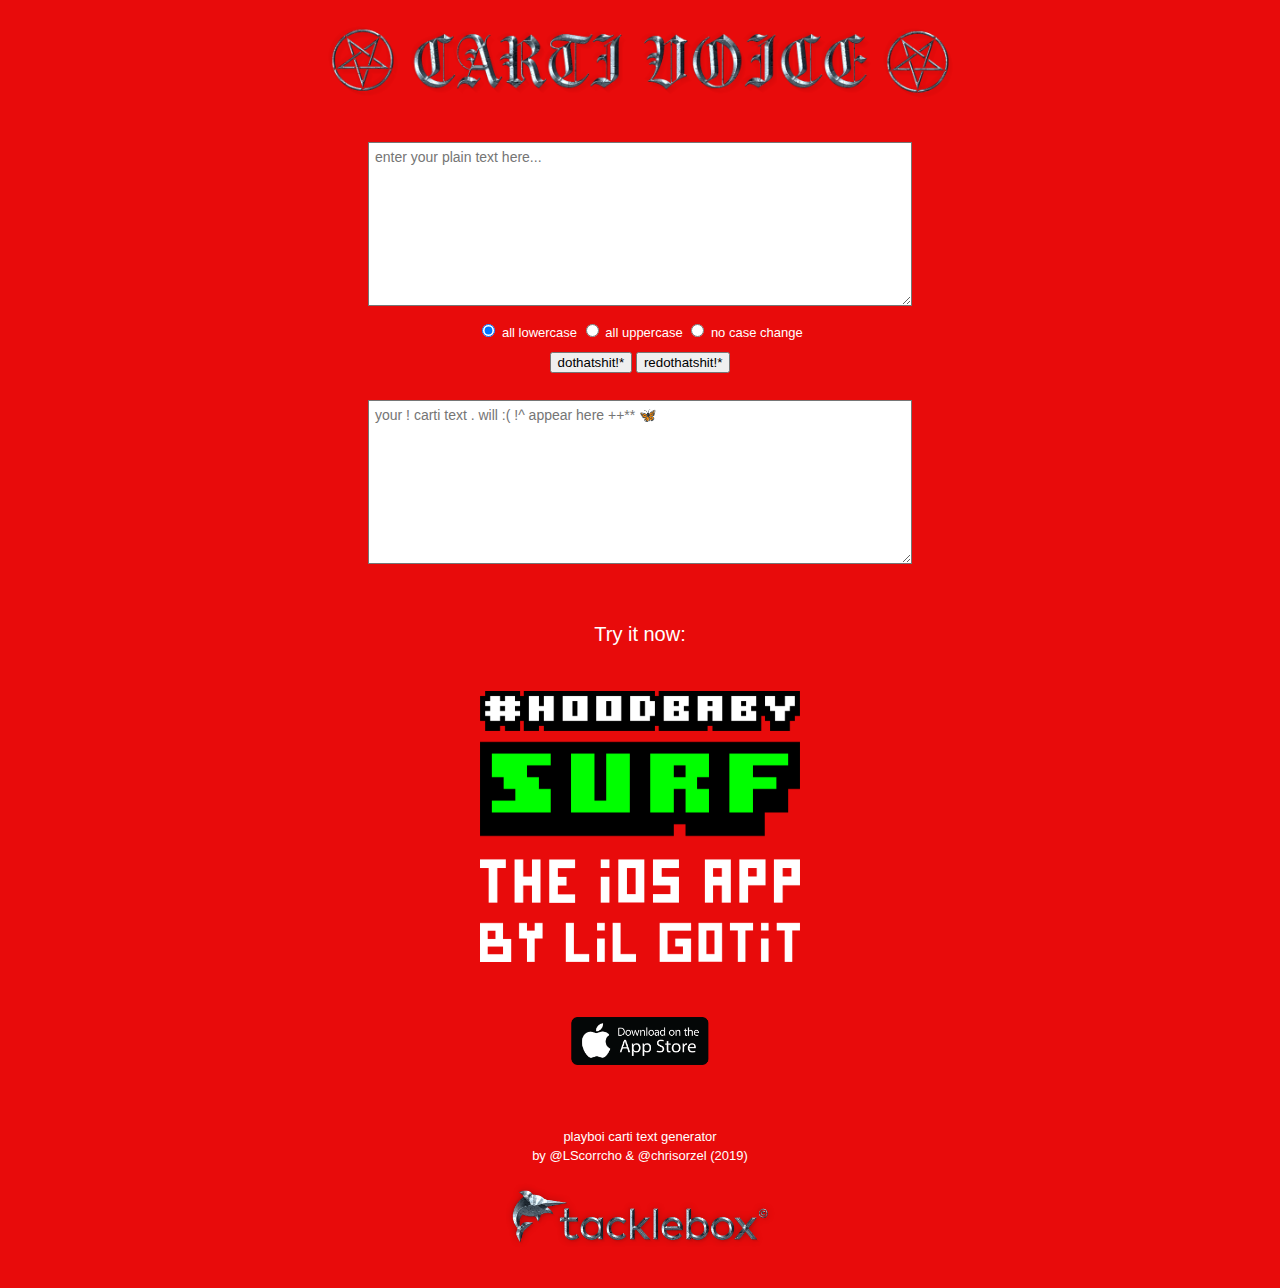
==== index.html @ bd115509 ""hoodbaby surf" ad" ====
<!DOCTYPE html>

<!--
carti voice
NOT AFFILIATED WITH PLAYBOI CARTI !
coded by @lscorrcho // design by @chrisorzel (2019)
-->

<html>
<head>
<meta name="description" content="Playboi Carti text generator.">
<meta name="keywords" content="playboi carti text generator, carti voice, playboi, carti, text, generator">
<meta http-equiv="Content-Type" content="text/html; charset=utf-8">
<meta name="viewport" content="width=650">

<title>carti voice *+ a playboi carti text generator</title>

<link rel="canonical" href="https://cartivoice.com">
<link rel="apple-touch-icon" sizes="180x180" href="/apple-touch-icon.png">
<link rel="icon" type="image/png" sizes="32x32" href="/favicon-32x32.png">
<link rel="icon" type="image/png" sizes="16x16" href="/favicon-16x16.png">
<link rel="manifest" href="/site.webmanifest">
<link rel="mask-icon" href="/safari-pinned-tab.svg" color="#ff0000">
<meta name="msapplication-TileColor" content="#da532c">
<meta name="theme-color" content="#ffffff">

<script async src="//pagead2.googlesyndication.com/pagead/js/adsbygoogle.js"></script>
<script>
  (adsbygoogle = window.adsbygoogle || []).push({
    google_ad_client: "ca-pub-2008939083406434",
    enable_page_level_ads: true
  });
</script>

<style>

html, body, footer {
	text-align: center;
}

html, body {
  height: 100%;
  margin: 0;
}

.wrapper {
  min-height: 100%;
  /* Equal to height of footer */
  /* But also accounting for potential margin-bottom of last child */
  margin-bottom: -140px;
}

.footer,
.push {
  height: 140px;
}

/* logo hover effect on desktop */
@media only screen and (min-width:768px)  {
	#tblogo_img:hover {
  		opacity: 0.5;
	}
}

/* logo hover effect on mobile */
@media only screen and (max-width:768px)  {
	#tblogo_img:active {
  		opacity: 0.5;
	}
}


body, footer, textarea {
	background-color: #e80b0b;
	font-family: "HelveticaNeue-Light", "Helvetica Neue Light", "Helvetica Neue", Helvetica, Arial, "Lucida Grande", sans-serif; 
   	font-weight: 300;
   	color: #ffffff;
}

#logo {
	padding-top: 20px;
	padding-bottom: 20px;
}

div {
    padding: 6px;
    font-size: 13px;
}

textarea {
    padding: 6px;
    font-size:14px;
    color: black;
    background-color: #ffffff;
    width:530px;
    height:150px;
    /* border:1px solid #ffffff; */
}

@media only screen and (max-width: 768px) {
	textarea {
		font-size: 22px;
	}
}

h1 {
	padding: 6px;
	font-size: 30px;
}


.footer {
  	/* position: fixed; */
	/* padding-left: 13px; */
	padding-bottom: 20px;
  	width: 100%;
	z-index: -1;
	font-size: 13px;
	line-height: 1.4;
}

/* begin hoodbaby ad properties */
#hoodbabyad {
	padding-top: 50px;
	padding-bottom: 20px;
	font-size: 20px;
}

#hoodbaby_logo {
	padding-top: 25px;
}

#download_appstore {
	padding-top: 30px;
}

/* end hoodbaby ad properties */

</style>

<script type="text/javascript">

function cartify() {
	// get the original text
	var userInput = document.getElementById("userinput").value;
	
	var cartiOutput = userInput;
	
	// replace line break with linebreak AND SPACE
	cartiOutput = cartiOutput.replace(/(\r\n|\n|\r)/gm," \n");
	
	var words = cartiOutput.split(' ');
	cartiOutput = "";
	var wordSeperator = "";
	var rand = 1;
	var lastWordSeperated = false;
	for (var i = 0; i < words.length; i++) {
		// probability 2/3 that there will be some sort of non-space separator after a word
		// if the last word has a separator, this one won't
		// unless there's less than 25 words
		if (words.length < 25) {
			lastWordSeperated = false;
		}
		rand = Math.floor(Math.random() * 3);
		if (rand != 1 && !lastWordSeperated) {
			rand = Math.floor(Math.random() * 21);
			if (rand == 0) {
				wordSeperator = " ++** ";
			} else if (rand == 1) {
				wordSeperator = " *! +:) ";
			} else if (rand == 2) {
				wordSeperator = " +* ";
			} else if (rand == 3) {
				wordSeperator = "\! ";
			} else if (rand == 4) {
				wordSeperator = " +:) ";
			} else if (rand == 5) {
				wordSeperator = " **!++ ";
			} else if (rand == 6) {
				wordSeperator = "🦋 ";
			} else if (rand == 7) {
				wordSeperator = " ** - ";
			} else if (rand == 8) {
				wordSeperator = "🖤& * ";
			} else if (rand == 9) {
				wordSeperator = " ..$ ";
			} else if (rand == 10 || rand == 19) {
				wordSeperator = " :( 💕 ";
			} else if (rand == 11) {
				wordSeperator = " *^! ";
			} else if (rand == 12) {
				wordSeperator = " :) xo! ";
			} else if (rand == 13) {
				wordSeperator = " ^ 🦋* !+  ";
			} else if (rand == 14) {
				wordSeperator = " * ok !+";
			} else if (rand == 15) {
				wordSeperator = " ok! ";
			} else if (rand == 16) {
				wordSeperator = " . ";
			} else if (rand == 17) {
				wordSeperator = " 💔 ";
			} else if (rand == 18) {
				wordSeperator = " :( ";
			} else if (rand == 20) {
				wordSeperator = " 💔 +** ";
			}
			lastWordSeperated = true;
		} else { // otherwise it's just a space
			wordSeperator = " ";
			lastWordSeperated = false;
		}
		cartiOutput += words[i] + wordSeperator;
	}
	
	// look for all the punctuation, and add a space before it
	cartiOutput = cartiOutput.replace(/!/g, ' !')
	cartiOutput = cartiOutput.replace(/\?/g, ' \?');
	cartiOutput = cartiOutput.replace(/,/g, ' ,');
	cartiOutput = cartiOutput.replace(/\./g, ' .');
	
	// 4 different beginnings
	rand = Math.floor(Math.random() * 4);
	var beginning = "";
	if (rand == 0) {
		beginning = "*  *";
	} else if (rand == 1) {
		beginning = "*+!:) !!";
	} else if (rand == 2) {
		beginning = "🦋🦋🦋";
	} else if (rand == 3) {
		beginning = "+* ok ! 🖤"
	}
	
	cartiOutput = beginning + "\n" + cartiOutput;
	
	// 6 different endings
	rand = Math.floor(Math.random() * 6);
	var ending = "\n";
	if (rand == 0) {
		ending += "ok ! * +";
	} else if (rand == 1) {
		ending += "*+ _ SLATT !";
	} else if (rand == 2) {
		ending += "+:)  🍄🍄🍄";
	} else if (rand == 3) {
		ending += "++** +:) love ! Lit **!++";
	} else if (rand == 4) {
		ending += "* SLATT _ !";
	} else if (rand == 5) {
		ending += "++ 🖤#love *";
	}
	
	cartiOutput += ending;
	
	// change case (upper/lower) if necessary
	
	if (document.getElementById('upper').checked) {
  		cartiOutput = cartiOutput.toUpperCase();
	}
	else if (document.getElementById('lower').checked) {
		cartiOutput = cartiOutput.toLowerCase();
	}

	document.getElementById("cartitext").value = cartiOutput;
	
	document.getElementById("cartitext").style.height = "100px";
	
	document.getElementById("cartitext").style.height = (document.getElementById("cartitext").scrollHeight) + "px";
}

</script>

</head>
<body>

<div class="wrapper">

<div id="logo">
<img src="./textgenimg/cartivoice.png" alt="Carti Text Generator" width="625px" >
</div>

<br>
<div id="plaintextarea">
<textarea id="userinput" placeholder="enter your plain text here...">
</textarea>
</div>
<div id="caseselection">
	<input type="radio" id="lower" name="case" value="lower" checked="checked"> all lowercase
  	<input type="radio" id="upper" name="case" value="upper"> all uppercase
  	<input type="radio" id="nochange" name="case" value="nochange"> no case change 
</div>

<div id="buttonsarea">
<button onclick="cartify()" id="dothatshit">dothatshit!*</button>
<button onclick="cartify()" id="redothatshit">redothatshit!*</button>

</div>
<br>
<div id="cartitextarea">
<textarea id="cartitext" placeholder="your ! carti text . will :( !^ appear here ++** 🦋" readonly>
</textarea>
</div>

<!-- start hoodbaby surf ad -->
<div id="hoodbabyad">
Try it now:
<p><a href="https://apps.apple.com/us/app/hoodbabysurf/id1469347552?ls=1" target="_blank"><img id="hoodbaby_logo" alt="#HoodBaby Surf" src="./textgenimg/hoodbaby_logo.png" width="320px"></a>
<p><a href="https://apps.apple.com/us/app/hoodbabysurf/id1469347552?ls=1" target="_blank"><img id="download_appstore" alt="Download #HoodBaby Surf on the App Store" src="./textgenimg/download_appstore.png" width="140px"></a>
</div>
<!-- end hoodbaby surf ad -->

<div class="push"></div>
</div>

<footer class="footer">
playboi carti text generator
<br>by @LScorrcho & @chrisorzel (2019)
<br><br><a href="https://tacklebox.company/" target="_blank"><img id="tblogo_img" alt="Tacklebox" src="./textgenimg/tblogo_bling_1000_8.png" height="65px"></a>
</footer>

</body>
</html>
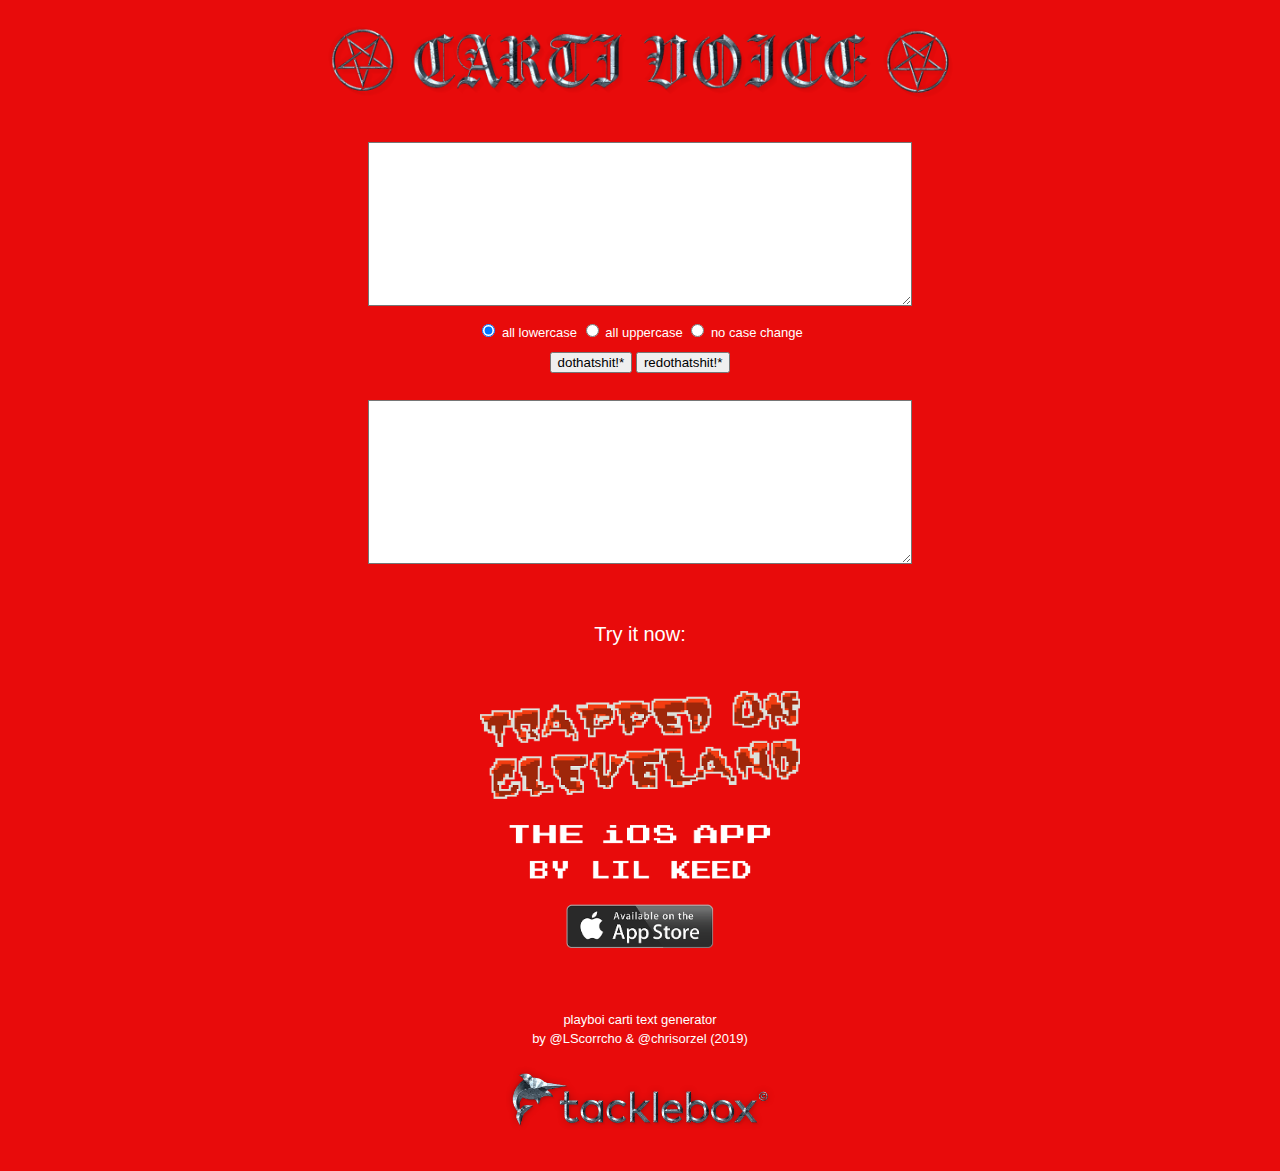
==== commit 7817983b: "trapped on cleveland ad to replace hoodbaby ad, moving js and css to their own files" ====
--- a/index.html
+++ b/index.html
@@ -24,252 +24,26 @@
 <meta name="msapplication-TileColor" content="#da532c">
 <meta name="theme-color" content="#ffffff">
 
-<script async src="//pagead2.googlesyndication.com/pagead/js/adsbygoogle.js"></script>
+<link rel="stylesheet" href="css/style.css">
+
+<!-- Global site tag (gtag.js) - Google Analytics -->
+<script async src="https://www.googletagmanager.com/gtag/js?id=UA-145096028-2"></script>
+<script>
+  window.dataLayer = window.dataLayer || [];
+  function gtag(){dataLayer.push(arguments);}
+  gtag('js', new Date());
+
+  gtag('config', 'UA-145096028-2');
+</script>
+
+
+<!-- <script async src="//pagead2.googlesyndication.com/pagead/js/adsbygoogle.js"></script>
 <script>
   (adsbygoogle = window.adsbygoogle || []).push({
     google_ad_client: "ca-pub-2008939083406434",
     enable_page_level_ads: true
   });
-</script>
-
-<style>
-
-html, body, footer {
-	text-align: center;
-}
-
-html, body {
-  height: 100%;
-  margin: 0;
-}
-
-.wrapper {
-  min-height: 100%;
-  /* Equal to height of footer */
-  /* But also accounting for potential margin-bottom of last child */
-  margin-bottom: -140px;
-}
-
-.footer,
-.push {
-  height: 140px;
-}
-
-/* logo hover effect on desktop */
-@media only screen and (min-width:768px)  {
-	#tblogo_img:hover {
-  		opacity: 0.5;
-	}
-}
-
-/* logo hover effect on mobile */
-@media only screen and (max-width:768px)  {
-	#tblogo_img:active {
-  		opacity: 0.5;
-	}
-}
-
-
-body, footer, textarea {
-	background-color: #e80b0b;
-	font-family: "HelveticaNeue-Light", "Helvetica Neue Light", "Helvetica Neue", Helvetica, Arial, "Lucida Grande", sans-serif; 
-   	font-weight: 300;
-   	color: #ffffff;
-}
-
-#logo {
-	padding-top: 20px;
-	padding-bottom: 20px;
-}
-
-div {
-    padding: 6px;
-    font-size: 13px;
-}
-
-textarea {
-    padding: 6px;
-    font-size:14px;
-    color: black;
-    background-color: #ffffff;
-    width:530px;
-    height:150px;
-    /* border:1px solid #ffffff; */
-}
-
-@media only screen and (max-width: 768px) {
-	textarea {
-		font-size: 22px;
-	}
-}
-
-h1 {
-	padding: 6px;
-	font-size: 30px;
-}
-
-
-.footer {
-  	/* position: fixed; */
-	/* padding-left: 13px; */
-	padding-bottom: 20px;
-  	width: 100%;
-	z-index: -1;
-	font-size: 13px;
-	line-height: 1.4;
-}
-
-/* begin hoodbaby ad properties */
-#hoodbabyad {
-	padding-top: 50px;
-	padding-bottom: 20px;
-	font-size: 20px;
-}
-
-#hoodbaby_logo {
-	padding-top: 25px;
-}
-
-#download_appstore {
-	padding-top: 30px;
-}
-
-/* end hoodbaby ad properties */
-
-</style>
-
-<script type="text/javascript">
-
-function cartify() {
-	// get the original text
-	var userInput = document.getElementById("userinput").value;
-	
-	var cartiOutput = userInput;
-	
-	// replace line break with linebreak AND SPACE
-	cartiOutput = cartiOutput.replace(/(\r\n|\n|\r)/gm," \n");
-	
-	var words = cartiOutput.split(' ');
-	cartiOutput = "";
-	var wordSeperator = "";
-	var rand = 1;
-	var lastWordSeperated = false;
-	for (var i = 0; i < words.length; i++) {
-		// probability 2/3 that there will be some sort of non-space separator after a word
-		// if the last word has a separator, this one won't
-		// unless there's less than 25 words
-		if (words.length < 25) {
-			lastWordSeperated = false;
-		}
-		rand = Math.floor(Math.random() * 3);
-		if (rand != 1 && !lastWordSeperated) {
-			rand = Math.floor(Math.random() * 21);
-			if (rand == 0) {
-				wordSeperator = " ++** ";
-			} else if (rand == 1) {
-				wordSeperator = " *! +:) ";
-			} else if (rand == 2) {
-				wordSeperator = " +* ";
-			} else if (rand == 3) {
-				wordSeperator = "\! ";
-			} else if (rand == 4) {
-				wordSeperator = " +:) ";
-			} else if (rand == 5) {
-				wordSeperator = " **!++ ";
-			} else if (rand == 6) {
-				wordSeperator = "🦋 ";
-			} else if (rand == 7) {
-				wordSeperator = " ** - ";
-			} else if (rand == 8) {
-				wordSeperator = "🖤& * ";
-			} else if (rand == 9) {
-				wordSeperator = " ..$ ";
-			} else if (rand == 10 || rand == 19) {
-				wordSeperator = " :( 💕 ";
-			} else if (rand == 11) {
-				wordSeperator = " *^! ";
-			} else if (rand == 12) {
-				wordSeperator = " :) xo! ";
-			} else if (rand == 13) {
-				wordSeperator = " ^ 🦋* !+  ";
-			} else if (rand == 14) {
-				wordSeperator = " * ok !+";
-			} else if (rand == 15) {
-				wordSeperator = " ok! ";
-			} else if (rand == 16) {
-				wordSeperator = " . ";
-			} else if (rand == 17) {
-				wordSeperator = " 💔 ";
-			} else if (rand == 18) {
-				wordSeperator = " :( ";
-			} else if (rand == 20) {
-				wordSeperator = " 💔 +** ";
-			}
-			lastWordSeperated = true;
-		} else { // otherwise it's just a space
-			wordSeperator = " ";
-			lastWordSeperated = false;
-		}
-		cartiOutput += words[i] + wordSeperator;
-	}
-	
-	// look for all the punctuation, and add a space before it
-	cartiOutput = cartiOutput.replace(/!/g, ' !')
-	cartiOutput = cartiOutput.replace(/\?/g, ' \?');
-	cartiOutput = cartiOutput.replace(/,/g, ' ,');
-	cartiOutput = cartiOutput.replace(/\./g, ' .');
-	
-	// 4 different beginnings
-	rand = Math.floor(Math.random() * 4);
-	var beginning = "";
-	if (rand == 0) {
-		beginning = "*  *";
-	} else if (rand == 1) {
-		beginning = "*+!:) !!";
-	} else if (rand == 2) {
-		beginning = "🦋🦋🦋";
-	} else if (rand == 3) {
-		beginning = "+* ok ! 🖤"
-	}
-	
-	cartiOutput = beginning + "\n" + cartiOutput;
-	
-	// 6 different endings
-	rand = Math.floor(Math.random() * 6);
-	var ending = "\n";
-	if (rand == 0) {
-		ending += "ok ! * +";
-	} else if (rand == 1) {
-		ending += "*+ _ SLATT !";
-	} else if (rand == 2) {
-		ending += "+:)  🍄🍄🍄";
-	} else if (rand == 3) {
-		ending += "++** +:) love ! Lit **!++";
-	} else if (rand == 4) {
-		ending += "* SLATT _ !";
-	} else if (rand == 5) {
-		ending += "++ 🖤#love *";
-	}
-	
-	cartiOutput += ending;
-	
-	// change case (upper/lower) if necessary
-	
-	if (document.getElementById('upper').checked) {
-  		cartiOutput = cartiOutput.toUpperCase();
-	}
-	else if (document.getElementById('lower').checked) {
-		cartiOutput = cartiOutput.toLowerCase();
-	}
-
-	document.getElementById("cartitext").value = cartiOutput;
-	
-	document.getElementById("cartitext").style.height = "100px";
-	
-	document.getElementById("cartitext").style.height = (document.getElementById("cartitext").scrollHeight) + "px";
-}
-
-</script>
+</script> -->
 
 </head>
 <body>
@@ -277,36 +51,36 @@
 <div class="wrapper">
 
 <div id="logo">
-<img src="./textgenimg/cartivoice.png" alt="Carti Text Generator" width="625px" >
+	<img src="./textgenimg/cartivoice.png" alt="Carti Text Generator" width="625px" >
 </div>
 
 <br>
 <div id="plaintextarea">
-<textarea id="userinput" placeholder="enter your plain text here...">
-</textarea>
+	<textarea id="userinput" placeholder="enter your plain text here...">
+	</textarea>
 </div>
 <div id="caseselection">
 	<input type="radio" id="lower" name="case" value="lower" checked="checked"> all lowercase
   	<input type="radio" id="upper" name="case" value="upper"> all uppercase
-  	<input type="radio" id="nochange" name="case" value="nochange"> no case change 
+  	<input type="radio" id="nochange" name="case" value="nochange"> no case change
 </div>
 
 <div id="buttonsarea">
-<button onclick="cartify()" id="dothatshit">dothatshit!*</button>
-<button onclick="cartify()" id="redothatshit">redothatshit!*</button>
+	<button onclick="cartify()" id="dothatshit">dothatshit!*</button>
+	<button onclick="cartify()" id="redothatshit">redothatshit!*</button>
+</div>
 
-</div>
 <br>
 <div id="cartitextarea">
-<textarea id="cartitext" placeholder="your ! carti text . will :( !^ appear here ++** 🦋" readonly>
-</textarea>
+	<textarea id="cartitext" placeholder="your ! carti text . will :( !^ appear here ++** 🦋" readonly>
+	</textarea>
 </div>
 
 <!-- start hoodbaby surf ad -->
-<div id="hoodbabyad">
-Try it now:
-<p><a href="https://apps.apple.com/us/app/hoodbabysurf/id1469347552?ls=1" target="_blank"><img id="hoodbaby_logo" alt="#HoodBaby Surf" src="./textgenimg/hoodbaby_logo.png" width="320px"></a>
-<p><a href="https://apps.apple.com/us/app/hoodbabysurf/id1469347552?ls=1" target="_blank"><img id="download_appstore" alt="Download #HoodBaby Surf on the App Store" src="./textgenimg/download_appstore.png" width="140px"></a>
+<div id="app_ad">
+	Try it now:
+	<p><a href="https://apps.apple.com/us/app/hoodbabysurf/id1469347552?ls=1" target="_blank"><img id="ad_logo" alt="Trapped On Cleveland" src="./textgenimg/trappedoncleveland.png" width="320px"></a>
+	<!-- <p><a href="https://apps.apple.com/us/app/hoodbabysurf/id1469347552?ls=1" target="_blank"><img id="download_appstore" alt="Download #HoodBabySurf on the App Store" src="./textgenimg/download_appstore.png" width="140px"></a> -->
 </div>
 <!-- end hoodbaby surf ad -->
 
@@ -314,10 +88,12 @@
 </div>
 
 <footer class="footer">
-playboi carti text generator
-<br>by @LScorrcho & @chrisorzel (2019)
-<br><br><a href="https://tacklebox.company/" target="_blank"><img id="tblogo_img" alt="Tacklebox" src="./textgenimg/tblogo_bling_1000_8.png" height="65px"></a>
+	playboi carti text generator
+	<br>by @LScorrcho & @chrisorzel (2019)
+	<br><br><a href="https://tacklebox.company/" target="_blank"><img id="tblogo_img" alt="Tacklebox" src="./textgenimg/tblogo_bling_1000_8.png" height="65px"></a>
 </footer>
 
+<script src="js/index.js"></script>
+
 </body>
-</html>+</html>
--- a/css/style.css
+++ b/css/style.css
@@ -0,0 +1,101 @@
+html, body, footer {
+	text-align: center;
+}
+
+html, body {
+  height: 100%;
+  margin: 0;
+}
+
+.wrapper {
+  min-height: 100%;
+  /* Equal to height of footer */
+  /* But also accounting for potential margin-bottom of last child */
+  margin-bottom: -140px;
+}
+
+.footer,
+.push {
+  height: 140px;
+}
+
+/* logo hover effect on desktop */
+@media only screen and (min-width:768px)  {
+	#tblogo_img:hover {
+  		opacity: 0.5;
+	}
+}
+
+/* logo hover effect on mobile */
+@media only screen and (max-width:768px)  {
+	#tblogo_img:active {
+  		opacity: 0.5;
+	}
+}
+
+
+body, footer, textarea {
+	background-color: #e80b0b;
+	font-family: "HelveticaNeue-Light", "Helvetica Neue Light", "Helvetica Neue", Helvetica, Arial, "Lucida Grande", sans-serif;
+   	font-weight: 300;
+   	color: #ffffff;
+}
+
+#logo {
+	padding-top: 20px;
+	padding-bottom: 20px;
+}
+
+div {
+    padding: 6px;
+    font-size: 13px;
+}
+
+textarea {
+    padding: 6px;
+    font-size:14px;
+    color: black;
+    background-color: #ffffff;
+    width:530px;
+    height:150px;
+    /* border:1px solid #ffffff; */
+}
+
+@media only screen and (max-width: 768px) {
+	textarea {
+		font-size: 22px;
+	}
+}
+
+h1 {
+	padding: 6px;
+	font-size: 30px;
+}
+
+
+.footer {
+  	/* position: fixed; */
+	/* padding-left: 13px; */
+	padding-bottom: 20px;
+  	width: 100%;
+	z-index: -1;
+	font-size: 13px;
+	line-height: 1.4;
+}
+
+/* begin ad properties */
+#app_ad {
+	padding-top: 50px;
+	padding-bottom: 20px;
+	font-size: 20px;
+}
+
+#ad_logo {
+	padding-top: 25px;
+}
+
+#download_appstore {
+	padding-top: 30px;
+}
+
+/* end ad properties */
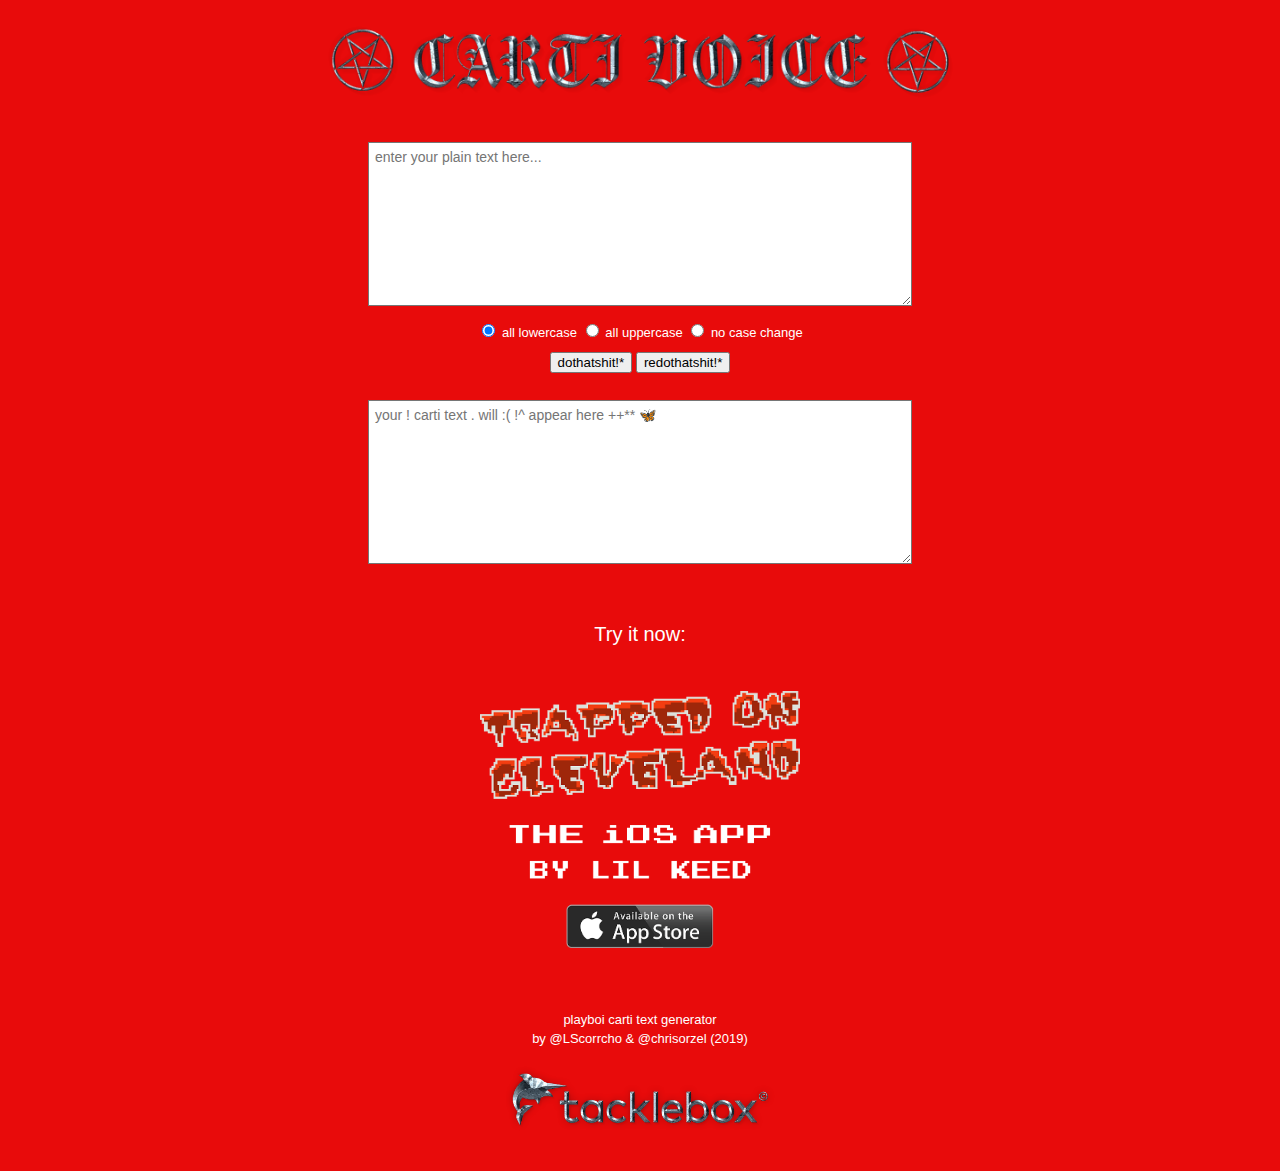
==== commit a5a14639: "fixing the textboxes" ====
--- a/index.html
+++ b/index.html
@@ -56,8 +56,7 @@
 
 <br>
 <div id="plaintextarea">
-	<textarea id="userinput" placeholder="enter your plain text here...">
-	</textarea>
+	<textarea id="userinput" placeholder="enter your plain text here..."></textarea>
 </div>
 <div id="caseselection">
 	<input type="radio" id="lower" name="case" value="lower" checked="checked"> all lowercase
@@ -72,17 +71,16 @@
 
 <br>
 <div id="cartitextarea">
-	<textarea id="cartitext" placeholder="your ! carti text . will :( !^ appear here ++** 🦋" readonly>
-	</textarea>
+	<textarea id="cartitext" placeholder="your ! carti text . will :( !^ appear here ++** 🦋" readonly></textarea>
 </div>
 
-<!-- start hoodbaby surf ad -->
+<!-- start ad -->
 <div id="app_ad">
 	Try it now:
-	<p><a href="https://apps.apple.com/us/app/hoodbabysurf/id1469347552?ls=1" target="_blank"><img id="ad_logo" alt="Trapped On Cleveland" src="./textgenimg/trappedoncleveland.png" width="320px"></a>
+	<p><a href="https://apps.apple.com/us/app/trapped-on-cleveland/id1527010393" target="_blank"><img id="ad_logo" alt="Trapped On Cleveland" src="./textgenimg/trappedoncleveland.png" width="320px"></a>
 	<!-- <p><a href="https://apps.apple.com/us/app/hoodbabysurf/id1469347552?ls=1" target="_blank"><img id="download_appstore" alt="Download #HoodBabySurf on the App Store" src="./textgenimg/download_appstore.png" width="140px"></a> -->
 </div>
-<!-- end hoodbaby surf ad -->
+<!-- end ad -->
 
 <div class="push"></div>
 </div>
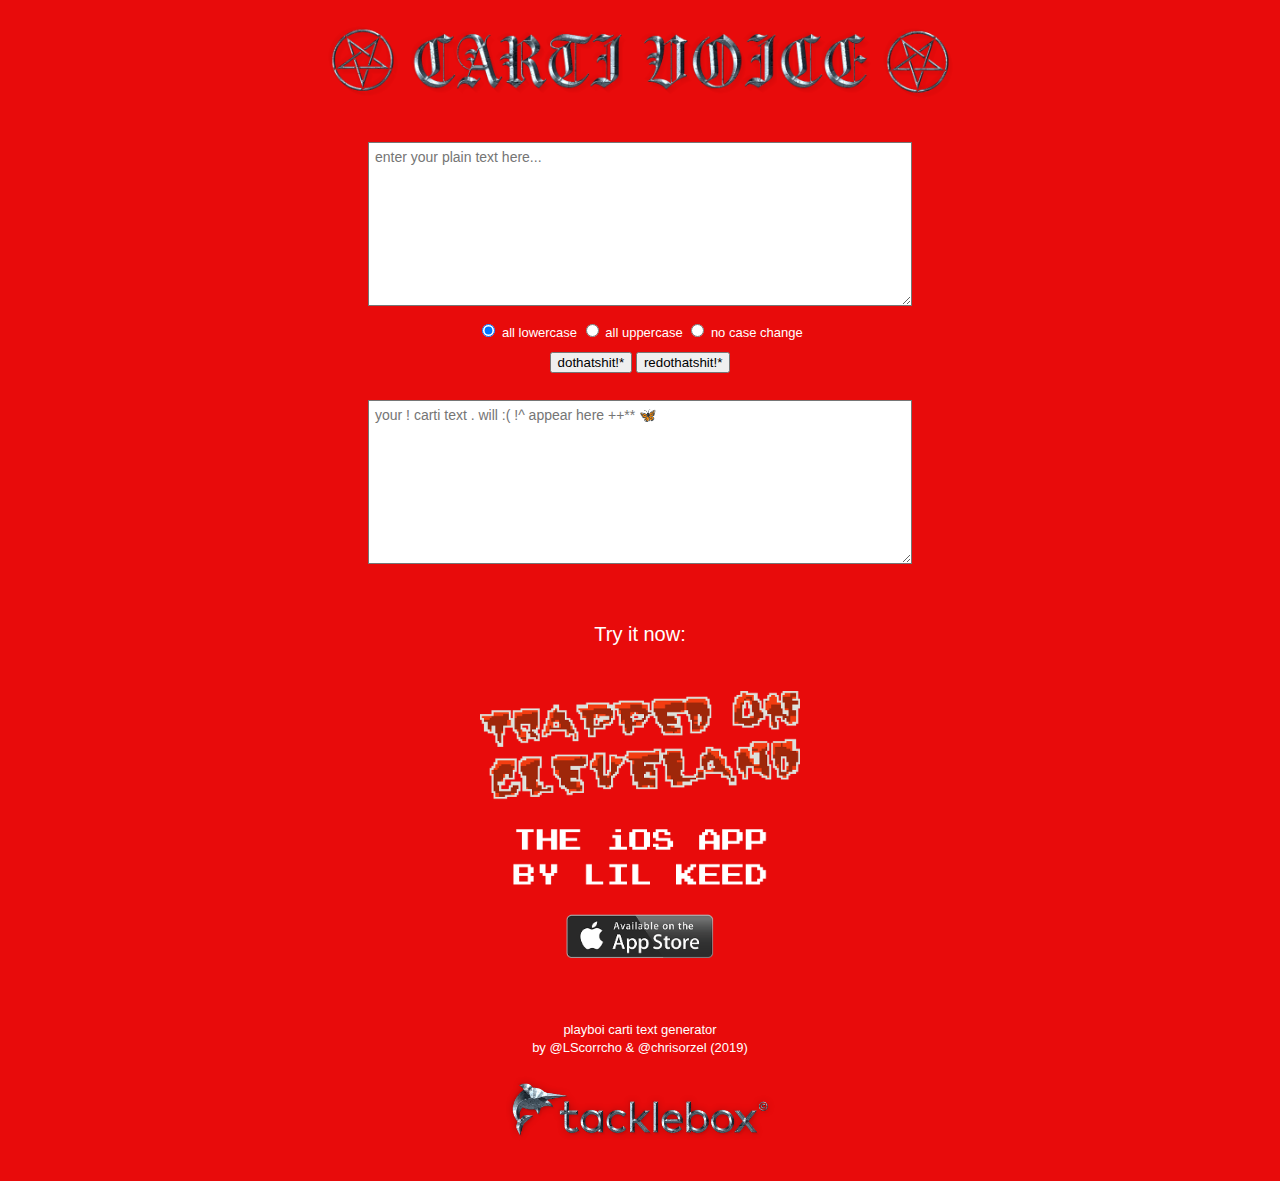
==== commit 6475911e: "new img/ link for TOC ad" ====
--- a/index.html
+++ b/index.html
@@ -3,7 +3,7 @@
 <!--
 carti voice
 NOT AFFILIATED WITH PLAYBOI CARTI !
-coded by @lscorrcho // design by @chrisorzel (2019)
+by @lscorrcho // design by @chrisorzel (2019)
 -->
 
 <html>
@@ -77,7 +77,7 @@
 <!-- start ad -->
 <div id="app_ad">
 	Try it now:
-	<p><a href="https://apps.apple.com/us/app/trapped-on-cleveland/id1527010393" target="_blank"><img id="ad_logo" alt="Trapped On Cleveland" src="./textgenimg/trappedoncleveland.png" width="320px"></a>
+	<p><a href="http://lilkeed.ffm.to/tocgame" target="_blank"><img id="ad_logo" alt="Trapped On Cleveland" src="./textgenimg/trappedoncleveland.png" width="320px"></a>
 	<!-- <p><a href="https://apps.apple.com/us/app/hoodbabysurf/id1469347552?ls=1" target="_blank"><img id="download_appstore" alt="Download #HoodBabySurf on the App Store" src="./textgenimg/download_appstore.png" width="140px"></a> -->
 </div>
 <!-- end ad -->
